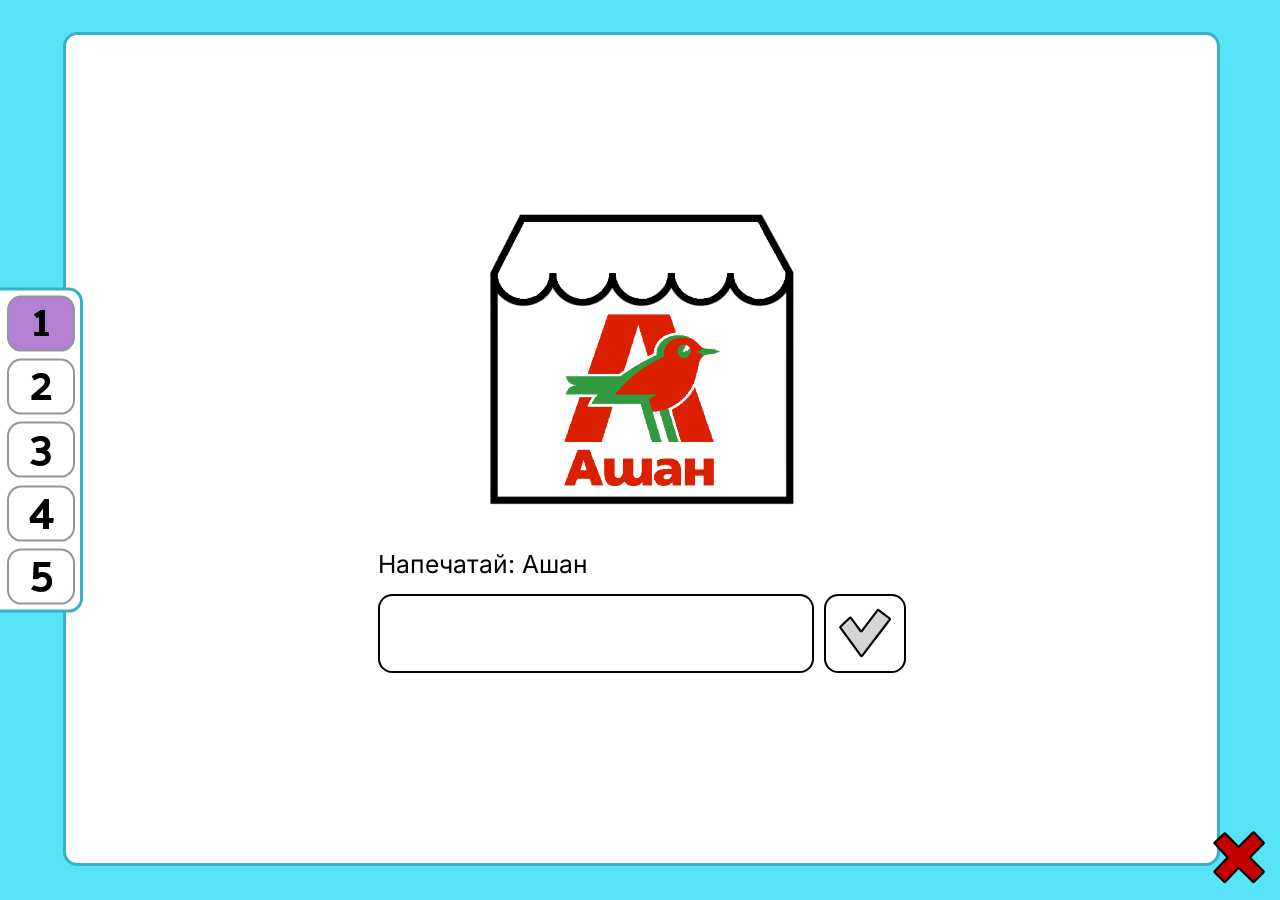
==== index.html @ 1eba86ea "MVP ready." ====
<!DOCTYPE html>
<html lang="ru">
<head>
  <meta charset="UTF-8">
  <meta name="viewport" content="width=device-width, initial-scale=1">
  <meta name="description" content="Тренажёр ЭМО: напечатай слово по картинке">
  <title>Тренажёр «Напечатай слово»</title>
  <link rel="icon" href="img/favicon.svg" type="image/svg+xml">
  <link rel="stylesheet" href="css/style.css">
  <script type="module" src="js/questions-page.js"></script>
</head>
<body>
  <p class="launch-hint">Тренажёр нужно открывать через локальный сервер, например <code>npx serve</code>. Подробнее — в README.md.</p>
</body>
</html>
---- css/style.css ----
@font-face {
  font-family: "Inter";
  font-display: swap;
  src: url("../fonts/inter-cyrillic.woff2") format("woff2");
  unicode-range: U+0301, U+0400-045F, U+0490-0491, U+04B0-04B1, U+2116;
}

@font-face {
  font-family: "Inter";
  font-display: swap;
  src: url("../fonts/inter-latin.woff2") format("woff2");
  unicode-range: U+0000-00FF, U+2000-206F;
}

@font-face {
  font-family: "Palanquin Dark";
  font-display: swap;
  src: url("../fonts/palanquin-dark-latin.woff2") format("woff2");
  unicode-range: U+0000-00FF;
}

/* 1rem = 10px макета 1782×985, интерфейс масштабируется целиком под экран */
:root {
  --color-background: #57e3f7;
  --color-surface: #fff;
  --color-text: #000;
  --color-card-border: #38b1c2;
  --color-page-border: #969695;
  --color-page-answered: #daa4fa;
  --color-page-current: #b480d3;
  --color-success: #31a41c;
  --color-error: #c30000;
  --color-disabled: #d5d5d5;
  --color-vowel: #ee2f2f;
  --radius: 2rem;

  font-size: min(100vw / 178.2, 100vh / 98.5);
}

*,
*::before,
*::after {
  box-sizing: border-box;
}

body {
  margin: 0;
  background-color: var(--color-background);
  color: var(--color-text);
  font-family: "Inter", sans-serif;
}

button {
  padding: 0;
  font: inherit;
  color: inherit;
  cursor: pointer;
}

button:disabled {
  cursor: default;
}

img {
  display: block;
  max-width: 100%;
  height: auto;
  user-select: none;
  -webkit-user-drag: none;
}

.launch-hint {
  max-width: 100rem;
  margin: 10rem auto;
  padding: 4rem;
  font-size: 3.44rem;
  text-align: center;
  background-color: var(--color-surface);
  border: 0.5rem solid var(--color-card-border);
  border-radius: var(--radius);
}

.icon {
  display: block;
  width: 7rem;
  height: 7rem;
  overflow: visible;
  stroke: var(--color-text);
  stroke-width: 3;
}

.icon--check {
  fill: var(--color-success);
}

.icon--cross {
  fill: var(--color-error);
}

.screen {
  position: relative;
  display: flex;
  min-height: 100vh;
  padding: 4.5rem 8.3rem 4.7rem 8.8rem;
}

.card {
  display: flex;
  flex: 1;
  flex-direction: column;
  align-items: center;
  justify-content: center;
  background-color: var(--color-surface);
  border: 0.5rem solid var(--color-card-border);
  border-radius: var(--radius);
}

.card--question {
  padding-bottom: 7.8rem;
}

.card--results {
  overflow: hidden;
}

.restart-button {
  position: absolute;
  right: 2.25rem;
  bottom: 2.5rem;
  background: none;
  border: 0;
}

.page-nav {
  position: absolute;
  top: 50%;
  left: -3.7rem;
  z-index: 1;
  display: flex;
  flex-direction: column;
  gap: 1rem;
  padding: 0.7rem 0.7rem 0.7rem 4.3rem;
  background-color: var(--color-surface);
  border: 0.5rem solid var(--color-card-border);
  border-radius: var(--radius);
  transform: translateY(-50%);
}

.page-nav__button {
  width: 9.4rem;
  height: 7.8rem;
  /* цифры Palanquin Dark ниже центра строки на 0.95rem: компенсируем отступом, строка низкая, чтобы помещалась в кнопку */
  padding-bottom: 1.9rem;
  font-family: "Palanquin Dark", sans-serif;
  font-size: 6.4rem;
  line-height: 3rem;
  background-color: var(--color-surface);
  border: 0.3rem solid var(--color-page-border);
  border-radius: var(--radius);
}

.page-nav__button--answered {
  background-color: var(--color-page-answered);
}

.page-nav__button--current {
  background-color: var(--color-page-current);
}

.outlined-box {
  height: 11rem;
  background-color: var(--color-surface);
  border: 0.3rem solid var(--color-text);
  border-radius: var(--radius);
}

.answer-form__submit:focus-visible,
.page-nav__button:focus-visible,
.restart-button:focus-visible {
  outline: 0.4rem solid var(--color-page-current);
  outline-offset: 0.3rem;
}

.question-image {
  width: 50.9rem;
}

.question-body {
  width: 73.5rem;
  margin-top: 1.8rem;
}

.question-text {
  margin: 0;
  font-size: 3.44rem;
}

.answer-form {
  display: flex;
  gap: 1.4rem;
  margin-top: 2.1rem;
}

.answer-form__input {
  flex: 1;
  min-width: 0;
  padding: 0 3.6rem;
  font: inherit;
  font-size: 5.43rem;
  outline: none;
}

.answer-form__submit {
  display: flex;
  flex-shrink: 0;
  align-items: center;
  justify-content: center;
  width: 11.4rem;
}

.answer-form__submit:disabled .icon {
  fill: var(--color-disabled);
}

.results-table {
  flex: 1;
  width: 100%;
  font-size: 4rem;
  text-align: center;
  text-transform: uppercase;
  border-collapse: collapse;
  border-style: hidden;
}

.results-table th,
.results-table td {
  padding: 1.5rem;
  border: 1px solid var(--color-text);
}

.results-table th {
  min-height: 10.8rem;
  padding-top: 3rem;
  font-weight: 400;
}

.results-table th:nth-child(1) {
  width: 6.7%;
}

.results-table th:nth-child(2) {
  width: 20.2%;
}

.results-table th:nth-child(3) {
  width: 32.2%;
}

.results-table th:nth-child(4) {
  width: 22.5%;
}

.results-table .icon {
  margin: auto;
}

.vowel {
  color: var(--color-vowel);
}

.results-table__image {
  width: 12rem;
  margin: auto;
}

@media (orientation: portrait) and (max-width: 767px) {
  :root {
    font-size: calc(100vw / 80);
  }

  .screen {
    flex-direction: column;
    gap: 3rem;
    min-height: auto;
    padding: 3.4rem 3.4rem 5rem;
  }

  .card {
    flex: none;
  }

  .card--question {
    padding: 5rem 4rem 7rem;
  }

  .restart-button {
    right: 1.5rem;
    bottom: 1.5rem;
  }

  .page-nav {
    position: static;
    flex-direction: row;
    flex-wrap: wrap;
    justify-content: center;
    align-self: center;
    padding: 0.7rem;
    transform: none;
  }

  .question-body {
    width: 100%;
  }

  .answer-form__input {
    padding: 0 2.4rem;
  }

  .results-table {
    font-size: 2.6rem;
  }

  .results-table th:nth-child(n) {
    width: auto;
    font-size: 2.2rem;
  }

  .results-table th,
  .results-table td {
    padding: 1rem 0.5rem;
  }

  .results-table .icon {
    width: 5rem;
    height: 5rem;
  }

  .results-table__image {
    width: 9rem;
  }
}
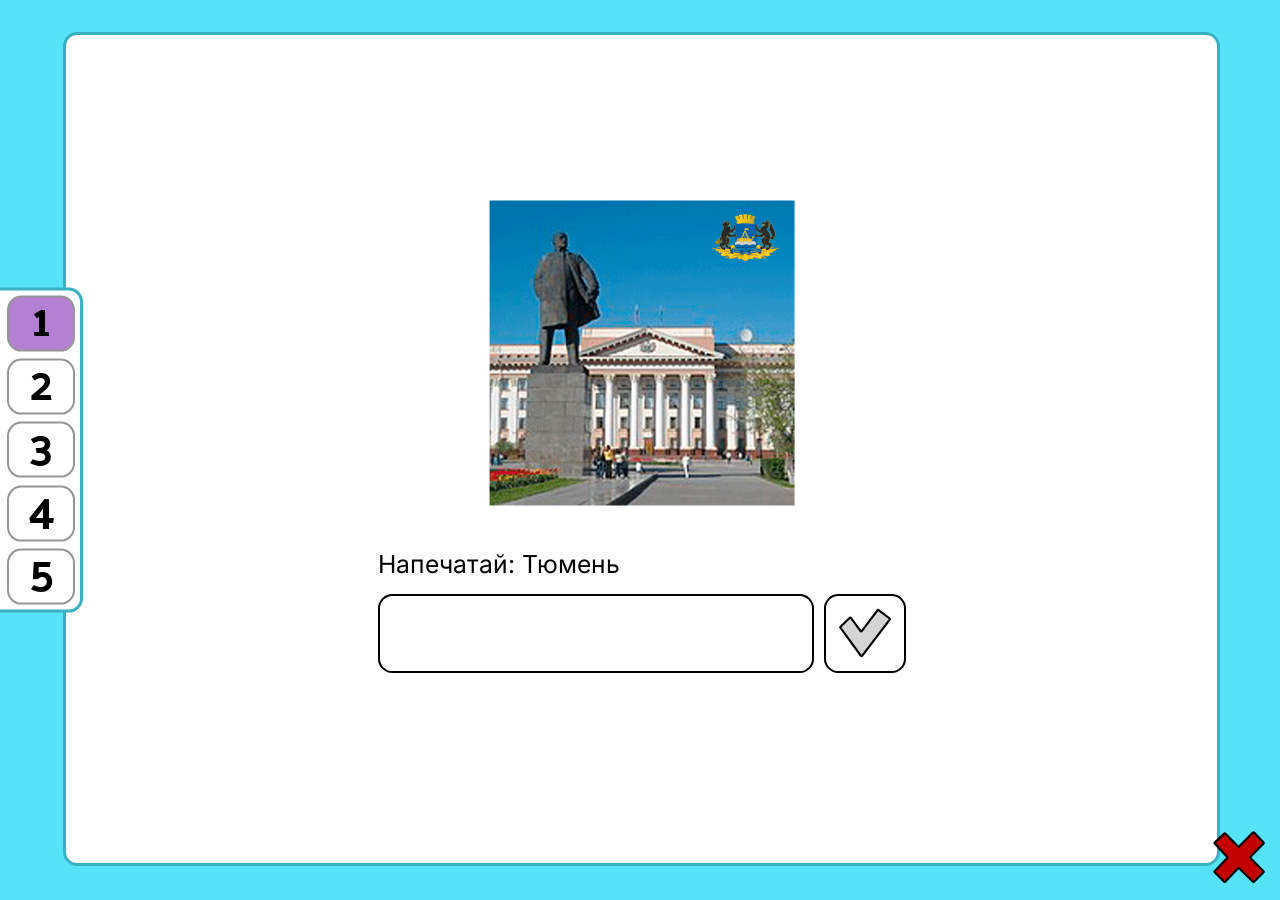
==== commit 0ba24808: "Refactoring: js file structure." ====
--- a/index.html
+++ b/index.html
@@ -7,7 +7,7 @@
   <title>Тренажёр «Напечатай слово»</title>
   <link rel="icon" href="img/favicon.svg" type="image/svg+xml">
   <link rel="stylesheet" href="css/style.css">
-  <script type="module" src="js/questions-page.js"></script>
+  <script type="module" src="js/questions/questions-page.js"></script>
 </head>
 <body>
   <p class="launch-hint">Тренажёр нужно открывать через локальный сервер, например <code>npx serve</code>. Подробнее — в README.md.</p>
--- a/css/style.css
+++ b/css/style.css
@@ -147,8 +147,9 @@
 }
 
 .page-nav__button {
-  width: 9.4rem;
+  min-width: 9.4rem;
   height: 7.8rem;
+  padding: 0 2rem;
   /* цифры Palanquin Dark ниже центра строки на 0.95rem: компенсируем отступом, строка низкая, чтобы помещалась в кнопку */
   padding-bottom: 1.9rem;
   font-family: "Palanquin Dark", sans-serif;
